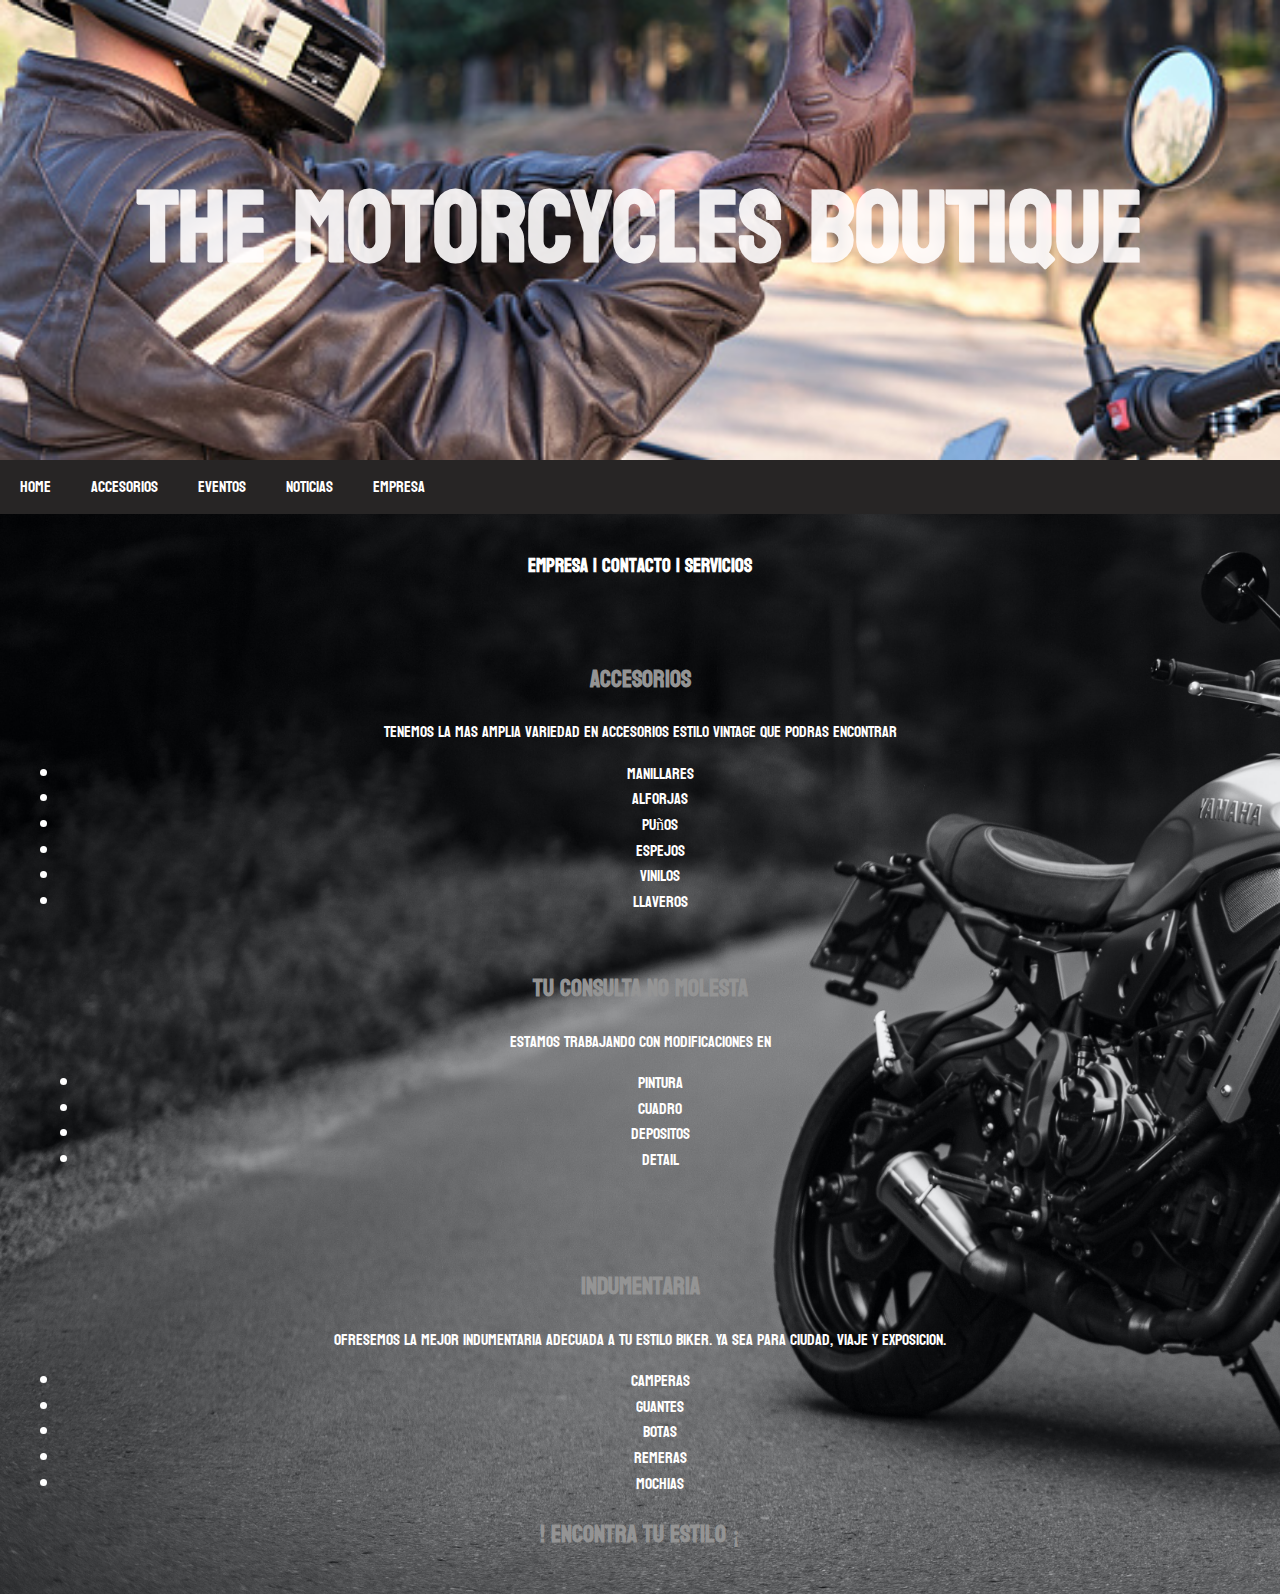
==== index.html @ def6f062 "agregamos nuestro proyecto a repositorio" ====
<!DOCTYPE html>
<html lang="en">
<head>
    <meta charset="UTF-8">
    <meta http-equiv="X-UA-Compatible" content="IE=edge">
    <meta name="viewport" content="width=device-width, initial-scale=1.0">
    <title>TheMotorcyclesBoutique</title>
    <link rel="icon" href="imagenes/moto logo.ico">
    <link rel="stylesheet" href="./estilos/estilos.CSS">
    <link rel="preconnect" href="https://fonts.googleapis.com">
<link rel="preconnect" href="https://fonts.gstatic.com" crossorigin>
<link href="https://fonts.googleapis.com/css2?family=Koulen&display=swap" rel="stylesheet">
</head>
<body>
    
    <header>
        <h1><p style="color:rgba(255, 253, 253, 0.911); font-size:100px">The Motorcycles Boutique</p></h1>
    </header>
        
        <nav class="navigation">
            <a href="index.html">Home</a>
            <a href="./pages/accesorios.html">Accesorios</a>
            <a href="./pages/eventos.html">eventos</a>
            <a href="./pages/noticias.html">Noticias</a>
            <a href="./pages/empresa.html">Empresa</a>
        
        </nav>
        

     <div class="row">
         <aside>
             <h2>Indumentaria</h2>
                <p>Ofresemos la mejor indumentaria adecuada a tu estilo biker.
                    Ya sea para ciudad, viaje y exposicion.
                </p>
                    <ul>
                        <li>Camperas</li>
                        <li>Guantes</li>
                        <li>Botas</li>
                        <li>Remeras</li>
                        <li>Mochias</li>
                    </ul>
                    <h2>! ENCONTRA TU ESTILO ¡</h2>

         </aside>

         <section>
             <h2>Accesorios</h2>
             <p>Tenemos la mas amplia variedad en accesorios estilo VINTAGE que podras encontrar</p>
             <ul>
                 <li>Manillares</li>
                 <li>Alforjas</li>
                 <li>puños</li>
                 <li>espejos</li>
                 <li>vinilos</li>
                 <li>llaveros
                 </li>
             </ul>
             <section>
                <h2>TU CONSULTA NO MOLESTA</h2>
                <P>Estamos trabajando con modificaciones en </P>
                <ul>
                    <li>Pintura</li>
                    <li>Cuadro</li>
                    <li>Depositos</li>
                    <li>Detail</li>

                </ul>
             </section>

             
         </section>

    


    <footer>
                <h3>Empresa | Contacto | Servicios</h3>
    </footer>

            
    
</body>
</html>
---- estilos/estilos.CSS ----
/* Index - Home */
*{

    box-sizing: border-box;}

    body{
        font-family: 'Koulen', cursive;
        margin: 0%;
        padding: 0%;
        background-image: url(../imagenes/henry-dick-96ygTTckk3E-unsplash.jpg);
        background-size: cover;
    }
    

    header{
        padding: 50px;
        background-image: url(../imagenes/ropa\ moto.jpg);
        background-repeat: no-repeat;
        background-position:center;
        background-size: cover;
        color: rgb(48, 43, 43);
        text-align: center;
    }

    nav{
        display: flex;
        flex-direction: row;
        background-color: rgb(39, 37, 37);
        background-position: center;
     }

    nav a {
        color: white;
        padding: 14px 20px;
        text-decoration: none;

     }
     a {
         text-align: center;

     }

     .row {
         display: flex;
         flex-wrap: wrap;
         flex-direction: column-reverse;
         text-align: center;
     }
     h3{
         text-align: center;
     }
     
     aside{
         flex: 30px;
         color: white;
         padding: 20px;

     }
     


     aside h2{
         text-align: center;
     }


     section{
         flex: 70%;
         color: white;
         padding: 20px;
     }
     h2{
         color: rgb(148, 148, 148);
     }
    

footer{
    padding: 20px;
    text-align: center;
    color: white;

}

@media screen and (max-width: 700px) {
    nav, .row{
        flex-direction: column;
    }
}
            /* Accesorios */
*{

    box-sizing: border-box;}

    body{
        font-family: 'Koulen', cursive;
        margin: 0%;
        padding: 0%;
        width: 100%;
        height: 100%;
        color: rgb(221, 221, 221);
        line-height: 1.6;
        background-image: url(../imagenes/henry-dick-96ygTTckk3E-unsplash.jpg);
        background-size: cover;
    }

    .container{
        width: 100%;
        max-width: 1200px;
        height: 430px;
        display: flex;
        flex-wrap: wrap;
        justify-content: center;
        margin: auto;
        
    }

    .container .card{
        width: 330px;
        height: 430px;
        border-radius: 8px;
        box-shadow: 0 2px 2px rgba(0, 0, 0, 0.2);
        overflow: hidden;
        margin: 20px;
        text-align: center;
        transition: all 0.25s;
    }

    .container .card:hover{
        transform: translateY(-15px);
        box-shadow: 0 12px 16px rgba(0, 0, 0, 0.2);
    }

    .container .card img{
        width: 330px;
        height: 220;

    }

    .container .card h4{
        font-weight: 600;

    }

    .container .card p{
        padding: 0 1rem;
        font-size: 16px;
        font-weight: 300;

    }
    
    .container .card a{
        font-weight: 500;
        text-decoration: none;
        color: #3498db;
    }

                      /* Eventos */
    h2 {
        text-align: center;
        text-shadow: rgb(99, 16, 16);
    }

     
    .caja1 {
         background-color: rgb(43, 38, 38);
         width: 800px;
         height: 600px;
         position: relative;
         left: 180px;;
         text-align: center;
         
    }
    .caja1  h3{
        background-color: rgb(0, 0, 0);

    }

     .caja2 {
        background-color: rgb(43, 38, 38);
        width: 900px;
        height: 1000px;
        position: relative;
        left: 180px;
        text-align: center;
    } 
    .caja2 h3{
        background-color: black;
    }
    

    /* Noticias */

    

    .caja1 {
        background-color: rgb(26, 26, 26);
        width: 800px;
        height: 500px;
        text-align: center;
    }

    .caja2 {
        background-color: rgb(27, 26, 26);
        width: 800px;
        height: 400px;
        text-align: left;
    }
    

    
    /* Empresa */

    body p {
        text-align: center;
    }


.container {
    width: 100%;
    height: 100vh;
    display: flex;
    align-items: center;
    justify-content: center;
    flex-direction: column;

    }

h1 {
    color: #333;
    margin-bottom: 60px;
    }    
    
iframe {
    width: 80%;
    height: 300px;    
}    


form {
    text-align: center;
}
.container-redes {
    position: fixed;
    bottom: 20px;
    right: 20px;
    display: flex;
    flex-direction: column;
    justify-content: center;

}

.container-redes img{
    width: 60px;
    padding: 4px;
}

.container-redes a{
    margin-top: 4px;
}
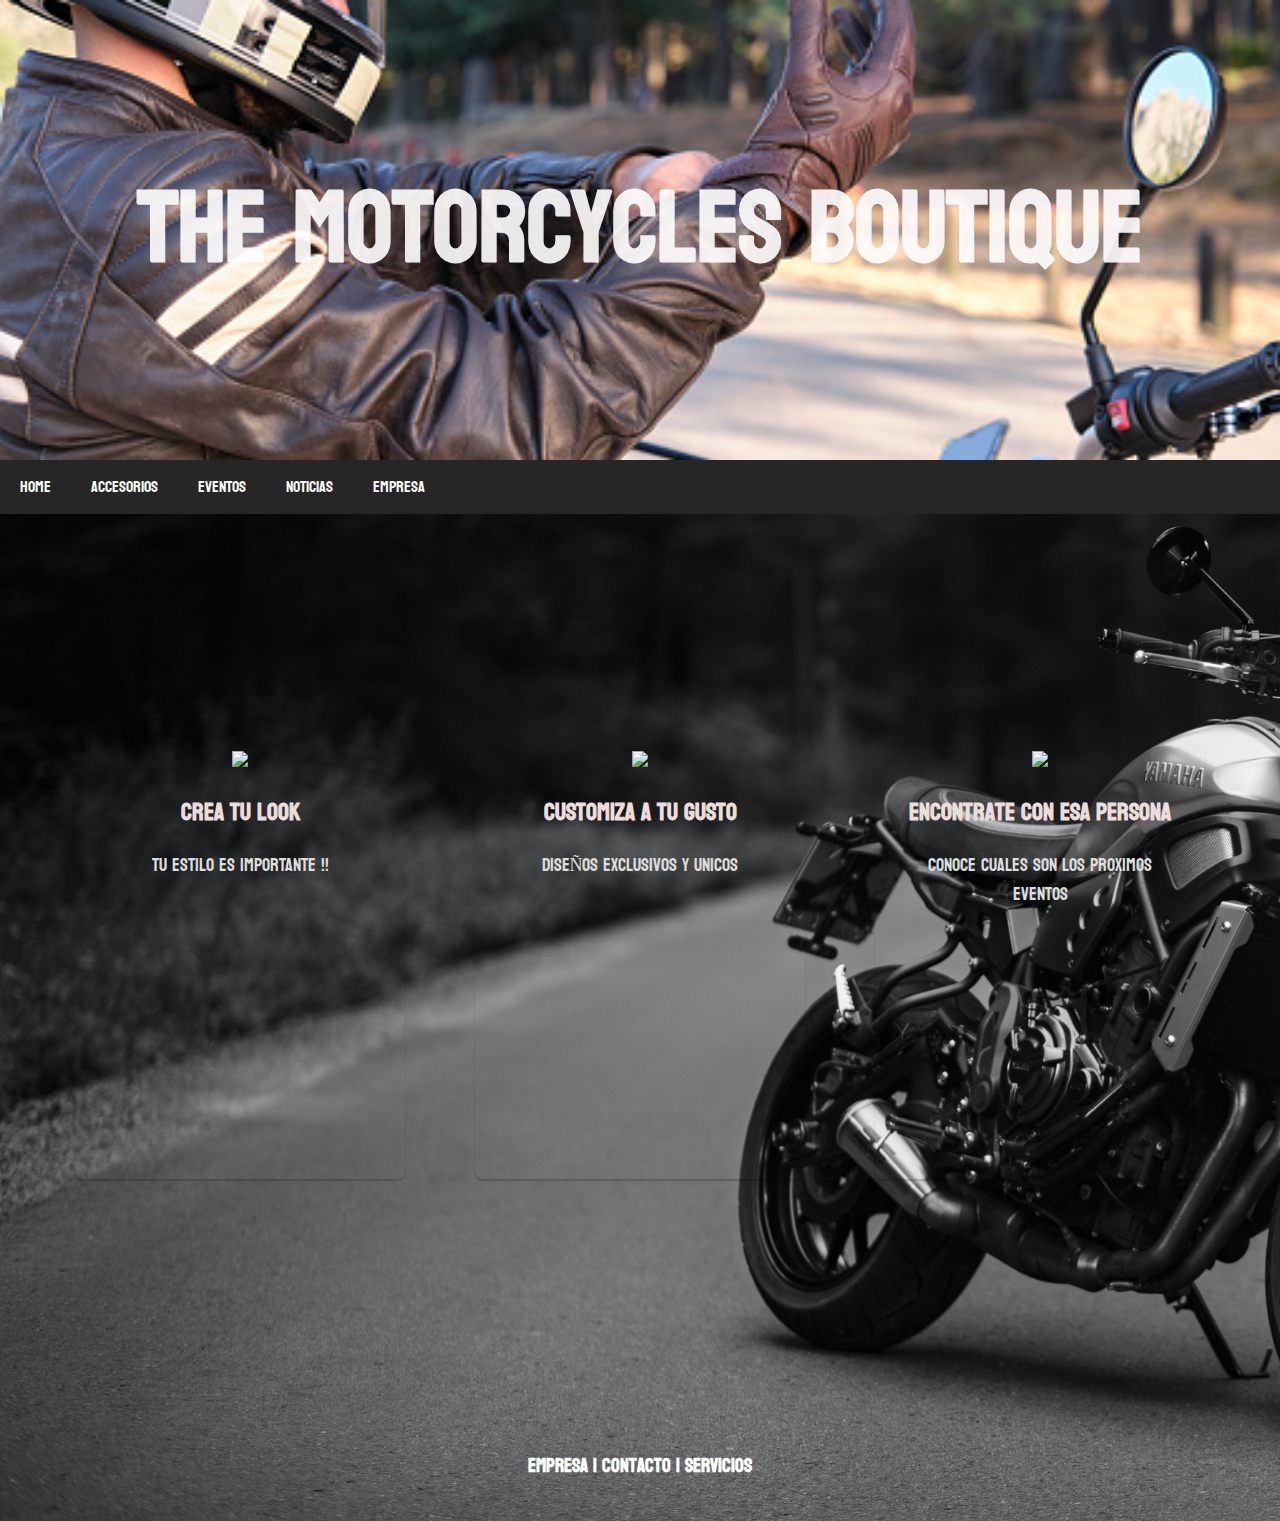
==== commit b35e10cc: "agregamos card en home" ====
--- a/index.html
+++ b/index.html
@@ -26,51 +26,32 @@
         
         </nav>
         
-
-     <div class="row">
-         <aside>
-             <h2>Indumentaria</h2>
-                <p>Ofresemos la mejor indumentaria adecuada a tu estilo biker.
-                    Ya sea para ciudad, viaje y exposicion.
-                </p>
-                    <ul>
-                        <li>Camperas</li>
-                        <li>Guantes</li>
-                        <li>Botas</li>
-                        <li>Remeras</li>
-                        <li>Mochias</li>
-                    </ul>
-                    <h2>! ENCONTRA TU ESTILO ¡</h2>
-
-         </aside>
-
-         <section>
-             <h2>Accesorios</h2>
-             <p>Tenemos la mas amplia variedad en accesorios estilo VINTAGE que podras encontrar</p>
-             <ul>
-                 <li>Manillares</li>
-                 <li>Alforjas</li>
-                 <li>puños</li>
-                 <li>espejos</li>
-                 <li>vinilos</li>
-                 <li>llaveros
-                 </li>
-             </ul>
-             <section>
-                <h2>TU CONSULTA NO MOLESTA</h2>
-                <P>Estamos trabajando con modificaciones en </P>
-                <ul>
-                    <li>Pintura</li>
-                    <li>Cuadro</li>
-                    <li>Depositos</li>
-                    <li>Detail</li>
-
-                </ul>
-             </section>
-
-             
-         </section>
-
+        <div class="container">
+            <div class="card">
+                <img src="../imagenes/ropa look-home.jpg">
+                <h2>Crea tu Look</h2>
+                <p>TU ESTILO ES IMPORTANTE !!</p>
+                <a href="leer mas"></a>
+            </div>
+    
+            <div class="card">
+                <img src="../imagenes/taller-home.jpg">
+                <h2>Customiza a tu gusto</h2>
+                <p>DISEÑOS EXCLUSIVOS Y UNICOS</p>
+                <a href="leer mas"></a>
+            </div>
+    
+            <div class="card">
+                <img src="../imagenes/encuentro only-home.jpg">
+                <h2>Encontrate con esa Persona</h2>
+                <p>CONOCE CUALES SON LOS PROXIMOS EVENTOS</p>
+                <a href="leer mas"></a>
+            </div>
+    
+            
+    
+    
+         </div>   
     
 
 
--- a/estilos/estilos.CSS
+++ b/estilos/estilos.CSS
@@ -70,7 +70,7 @@
          padding: 20px;
      }
      h2{
-         color: rgb(148, 148, 148);
+         color: rgb(236, 221, 221);
      }
     
 
@@ -131,7 +131,7 @@
     }
 
     .container .card img{
-        width: 330px;
+        width: 310px;
         height: 220;
 
     }
@@ -142,14 +142,14 @@
     }
 
     .container .card p{
-        padding: 0 1rem;
-        font-size: 16px;
-        font-weight: 300;
+        padding: 0 2rem;
+        font-size: 18px;
+        font-weight: 200;
 
     }
     
     .container .card a{
-        font-weight: 500;
+        font-weight: 400;
         text-decoration: none;
         color: #3498db;
     }
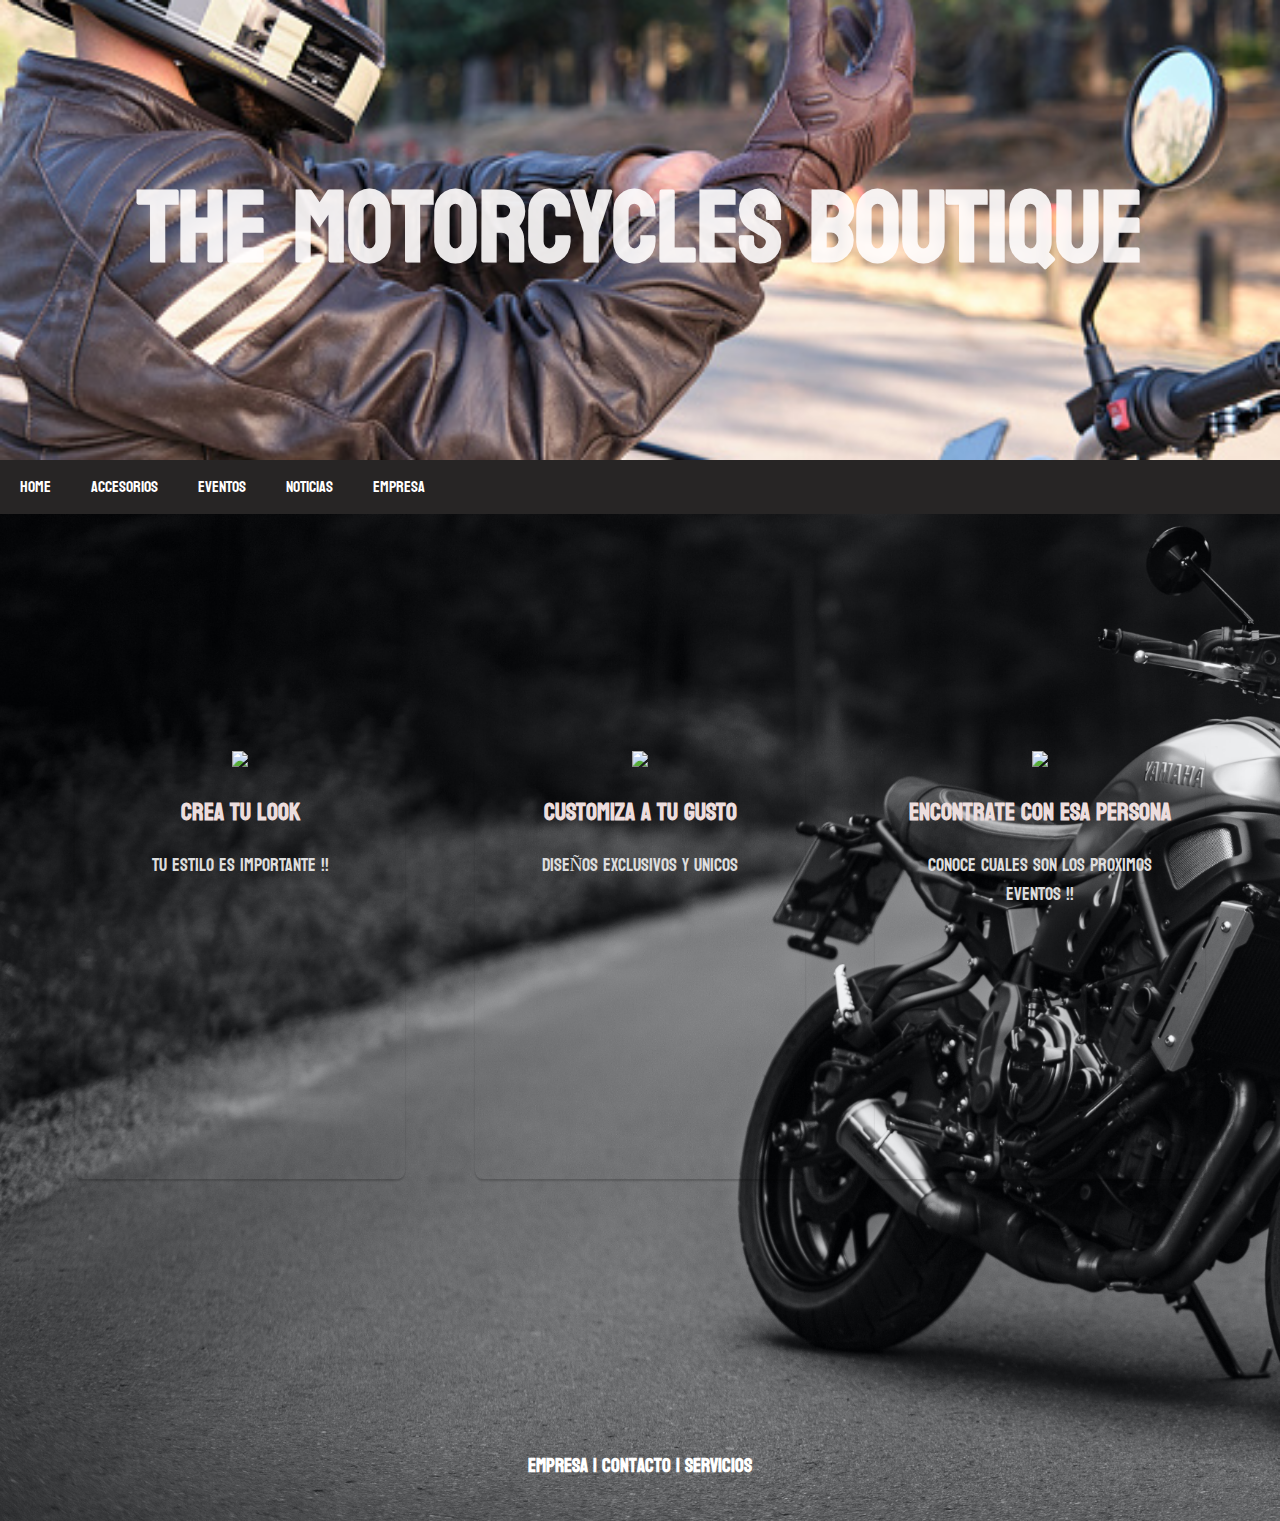
==== commit 48a847c3: "push branch develop" ====
--- a/index.html
+++ b/index.html
@@ -44,7 +44,7 @@
             <div class="card">
                 <img src="../imagenes/encuentro only-home.jpg">
                 <h2>Encontrate con esa Persona</h2>
-                <p>CONOCE CUALES SON LOS PROXIMOS EVENTOS</p>
+                <p>CONOCE CUALES SON LOS PROXIMOS EVENTOS !!</p>
                 <a href="leer mas"></a>
             </div>
     
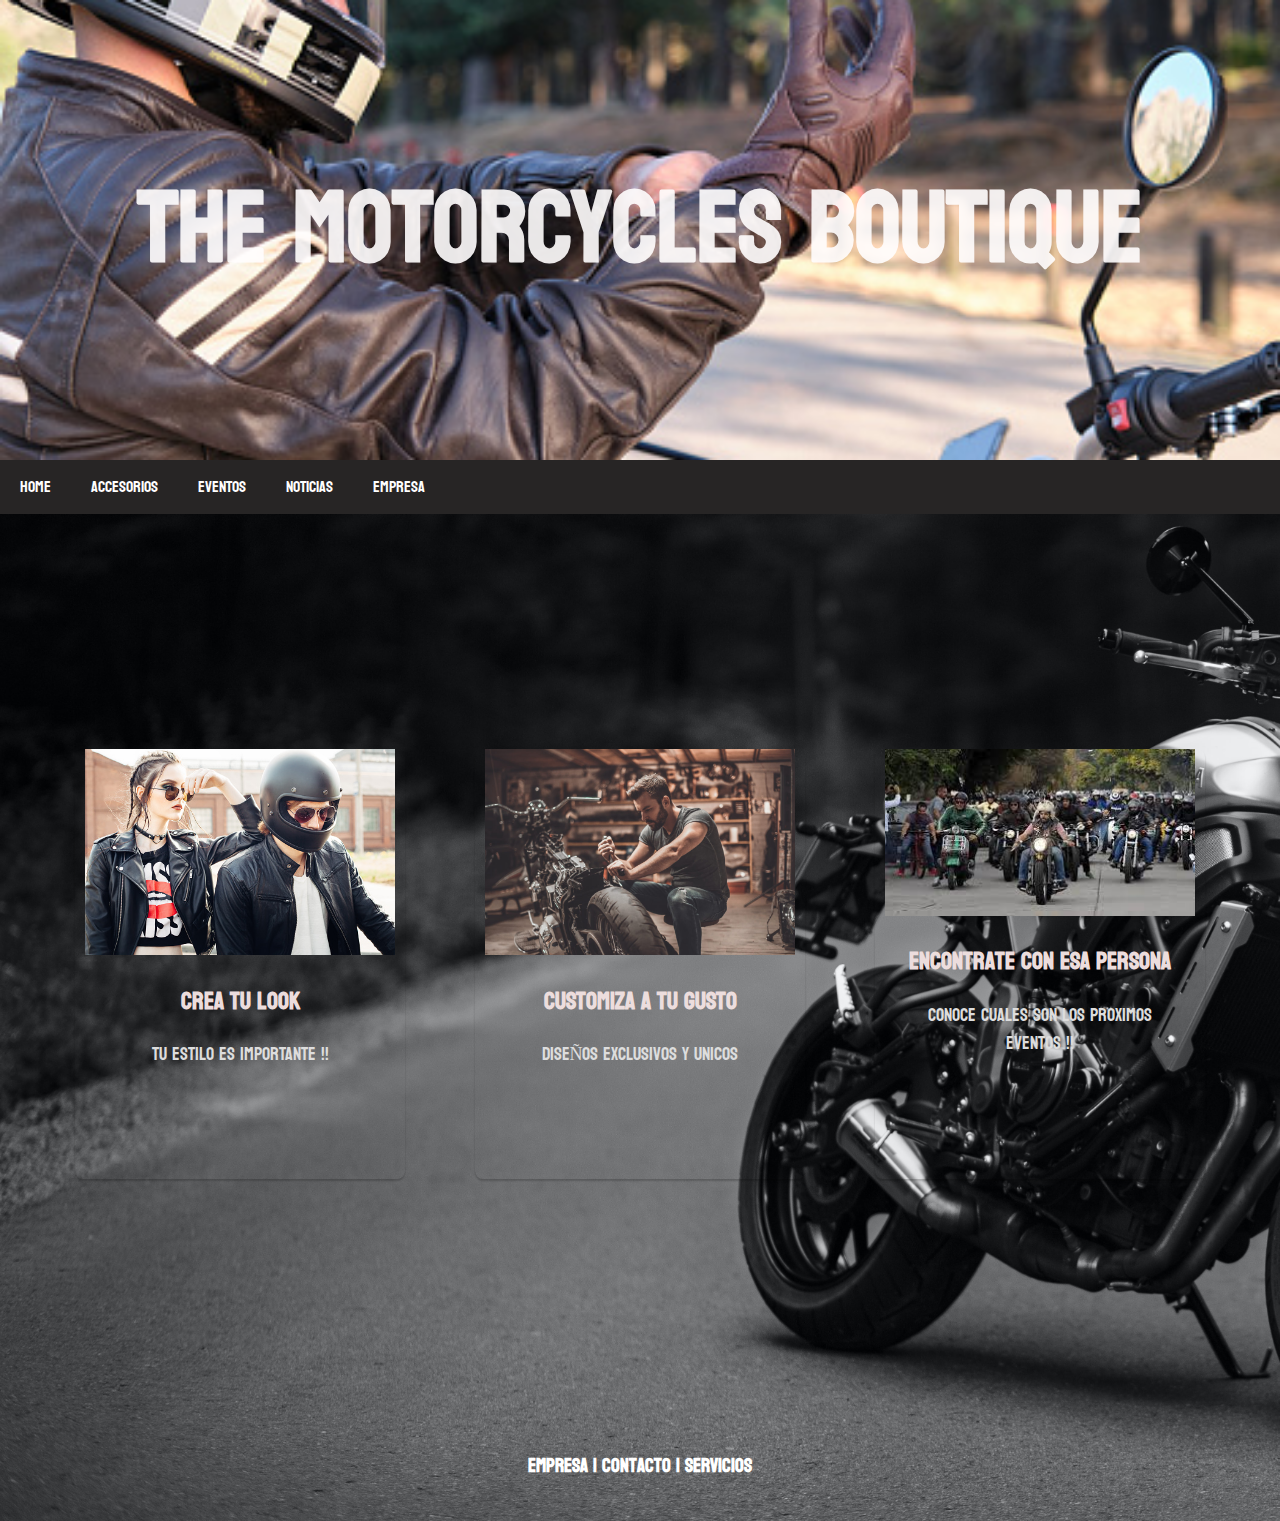
==== commit 3037a7a5: "modificamos ruta de imagenes" ====
--- a/index.html
+++ b/index.html
@@ -28,21 +28,21 @@
         
         <div class="container">
             <div class="card">
-                <img src="../imagenes/ropa look-home.jpg">
+                <img src="./imagenes/ropa look-home.jpg">
                 <h2>Crea tu Look</h2>
                 <p>TU ESTILO ES IMPORTANTE !!</p>
                 <a href="leer mas"></a>
             </div>
     
             <div class="card">
-                <img src="../imagenes/taller-home.jpg">
+                <img src="./imagenes/taller-home.jpg">
                 <h2>Customiza a tu gusto</h2>
                 <p>DISEÑOS EXCLUSIVOS Y UNICOS</p>
                 <a href="leer mas"></a>
             </div>
     
             <div class="card">
-                <img src="../imagenes/encuentro only-home.jpg">
+                <img src="./imagenes/Only Spin.jfif">
                 <h2>Encontrate con esa Persona</h2>
                 <p>CONOCE CUALES SON LOS PROXIMOS EVENTOS !!</p>
                 <a href="leer mas"></a>
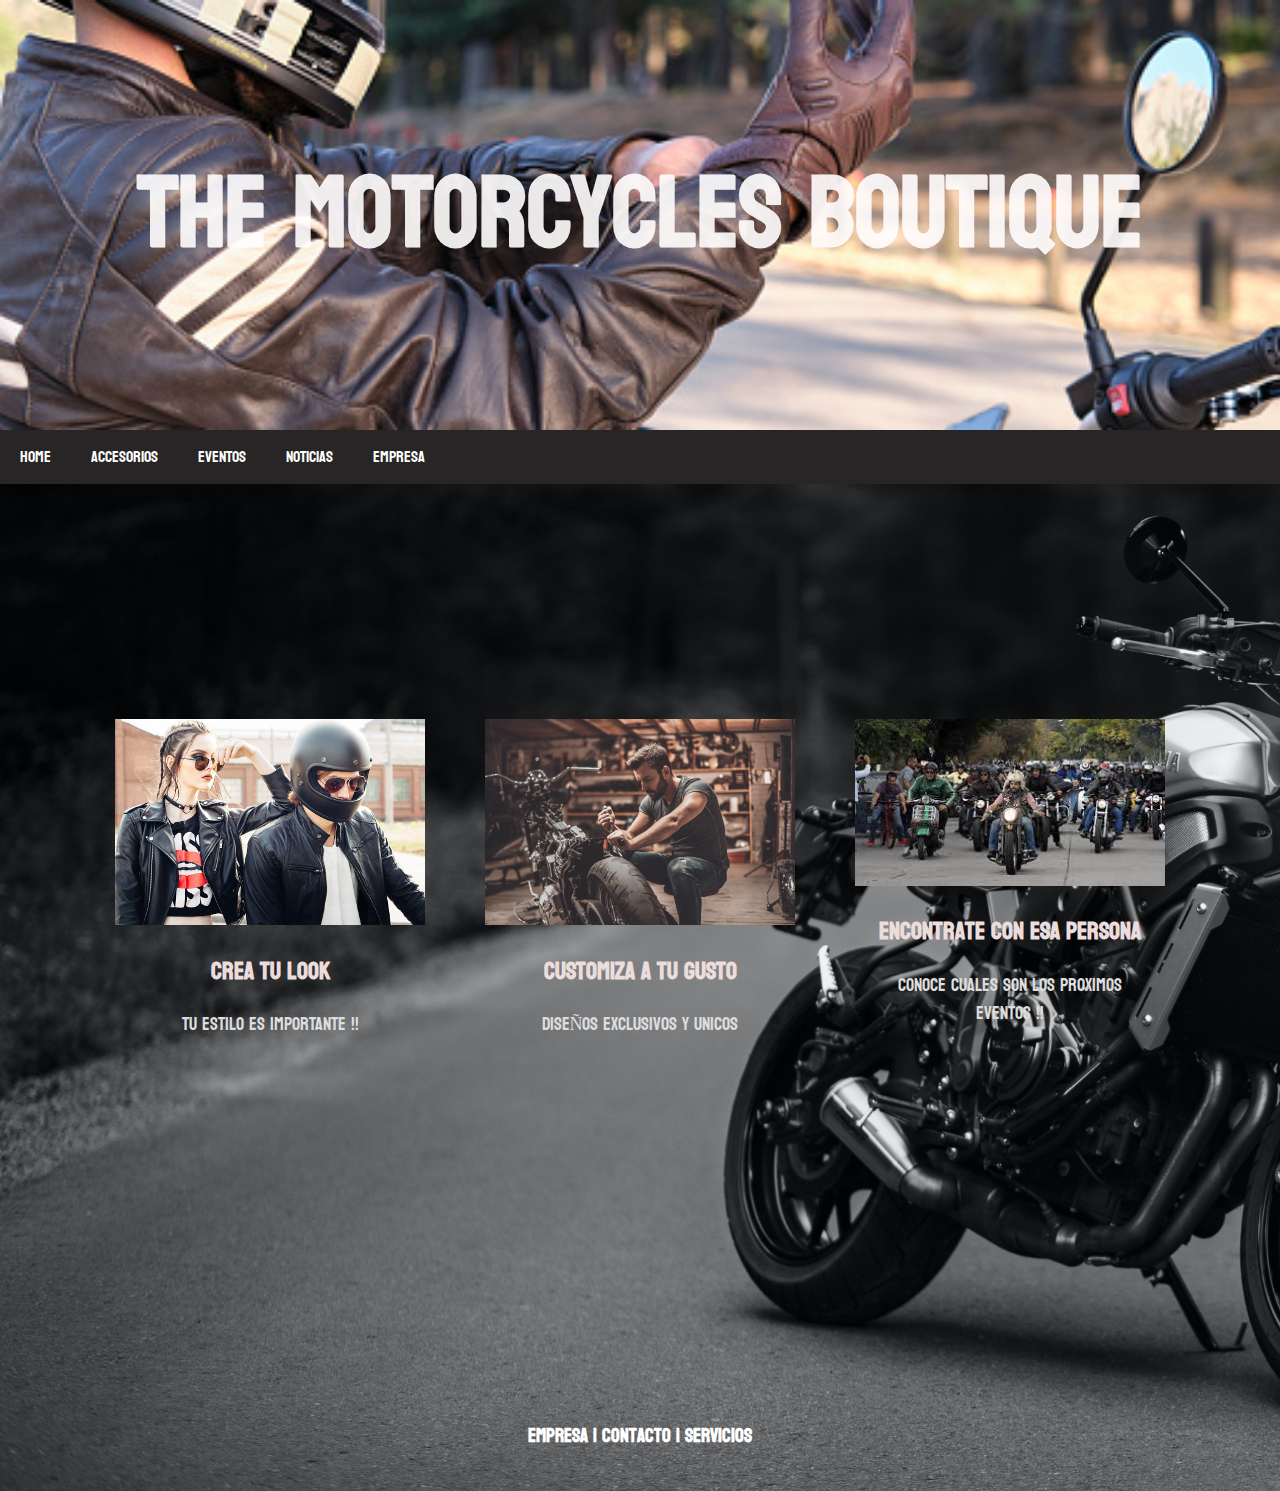
==== commit 8b056a89: "agregamos hover" ====
--- a/index.html
+++ b/index.html
@@ -10,6 +10,7 @@
     <link rel="preconnect" href="https://fonts.googleapis.com">
 <link rel="preconnect" href="https://fonts.gstatic.com" crossorigin>
 <link href="https://fonts.googleapis.com/css2?family=Koulen&display=swap" rel="stylesheet">
+
 </head>
 <body>
     
@@ -28,21 +29,21 @@
         
         <div class="container">
             <div class="card">
-                <img src="./imagenes/ropa look-home.jpg">
+                <img src="./imagenes/ropa look-home.jpg" class="img-fluid" alt="ropa">
                 <h2>Crea tu Look</h2>
                 <p>TU ESTILO ES IMPORTANTE !!</p>
                 <a href="leer mas"></a>
             </div>
     
             <div class="card">
-                <img src="./imagenes/taller-home.jpg">
+                <img src="./imagenes/taller-home.jpg" class="img-fluid" alt="taller">
                 <h2>Customiza a tu gusto</h2>
                 <p>DISEÑOS EXCLUSIVOS Y UNICOS</p>
                 <a href="leer mas"></a>
             </div>
     
             <div class="card">
-                <img src="./imagenes/Only Spin.jfif">
+                <img src="./imagenes/Only Spin.jfif" class="img-fluid" alt="evento">
                 <h2>Encontrate con esa Persona</h2>
                 <p>CONOCE CUALES SON LOS PROXIMOS EVENTOS !!</p>
                 <a href="leer mas"></a>
@@ -61,5 +62,7 @@
 
             
     
+
+
 </body>
 </html>--- a/estilos/estilos.CSS
+++ b/estilos/estilos.CSS
@@ -1,7 +1,6 @@
                                                 /* Index - Home */
 *{
-
-    box-sizing: border-box;}
+box-sizing: border-box;}
 
     body{
         font-family: 'Koulen', cursive;
@@ -13,13 +12,14 @@
     
 
     header{
-        padding: 50px;
+        padding: 35px;
         background-image: url(../imagenes/ropa\ moto.jpg);
         background-repeat: no-repeat;
         background-position:center;
         background-size: cover;
         color: rgb(48, 43, 43);
         text-align: center;
+        flex-wrap: wrap;
     }
 
     nav{
@@ -35,7 +35,8 @@
         text-decoration: none;
 
      }
-     a {
+     a:hover{
+         background-color: rgb(44, 9, 9);
          text-align: center;
 
      }
@@ -81,9 +82,10 @@
 
 }
 
-@media screen and (max-width: 700px) {
-    nav, .row{
+@media (max-width: 500px) {
+    nav, .row, .header{
         flex-direction: column;
+
     }
 }
             /* Accesorios */
@@ -118,16 +120,17 @@
         width: 330px;
         height: 430px;
         border-radius: 8px;
-        box-shadow: 0 2px 2px rgba(0, 0, 0, 0.2);
+        box-shadow: 0 2px 2px rgba(250, 250, 250, 0);
         overflow: hidden;
         margin: 20px;
         text-align: center;
         transition: all 0.25s;
+        cursor: pointer;
     }
 
     .container .card:hover{
         transform: translateY(-15px);
-        box-shadow: 0 12px 16px rgba(0, 0, 0, 0.2);
+        box-shadow: 0 12px 16px rgb(0, 0, 0);
     }
 
     .container .card img{
@@ -138,6 +141,7 @@
 
     .container .card h4{
         font-weight: 600;
+        color: rgb(219, 213, 213);
 
     }
 
@@ -151,8 +155,9 @@
     .container .card a{
         font-weight: 400;
         text-decoration: none;
-        color: #3498db;
-    }
+        color: #ffffff;
+    }
+    
 
                       /* Eventos */
     h2 {
@@ -221,7 +226,6 @@
     display: flex;
     align-items: center;
     justify-content: center;
-    flex-direction: column;
 
     }
 
@@ -257,3 +261,6 @@
 .container-redes a{
     margin-top: 4px;
 }
+
+
+    
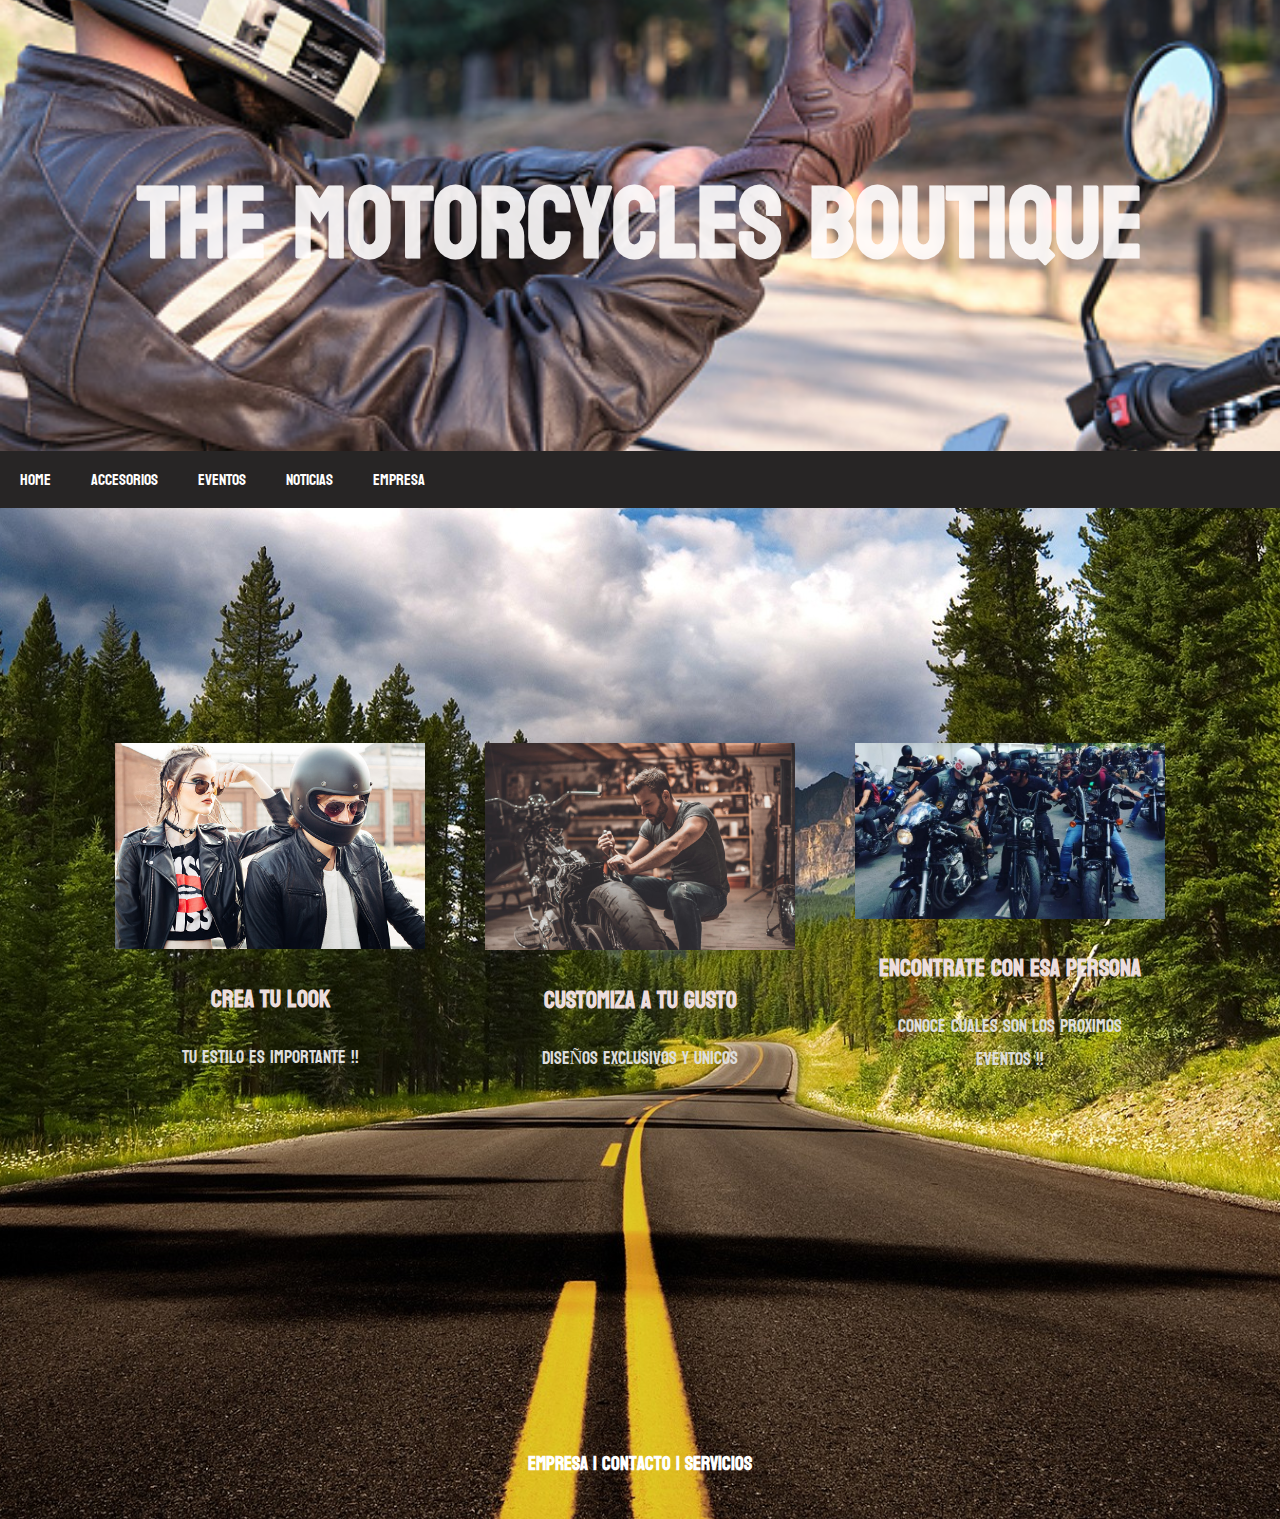
==== commit 09e30c77: "agregue fondo" ====
--- a/index.html
+++ b/index.html
@@ -5,8 +5,10 @@
     <meta http-equiv="X-UA-Compatible" content="IE=edge">
     <meta name="viewport" content="width=device-width, initial-scale=1.0">
     <title>TheMotorcyclesBoutique</title>
-    <link rel="icon" href="imagenes/moto logo.ico">
-    <link rel="stylesheet" href="./estilos/estilos.CSS">
+    <meta name="description" content="Encuentra todo lo que necesitas para noperder tu estilo...">
+    <meta name="keywords" content="custom, estilo, diseño, indumentaria, evento, ruta">
+    <link rel="icon" href="./img/logo ico 7.png">
+    <link rel="stylesheet" href="./css/estilos.CSS">
     <link rel="preconnect" href="https://fonts.googleapis.com">
 <link rel="preconnect" href="https://fonts.gstatic.com" crossorigin>
 <link href="https://fonts.googleapis.com/css2?family=Koulen&display=swap" rel="stylesheet">
@@ -29,21 +31,21 @@
         
         <div class="container">
             <div class="card">
-                <img src="./imagenes/ropa look-home.jpg" class="img-fluid" alt="ropa">
+                <img src="./img/ropa look-home.jpg" class="img-fluid" alt="ropa">
                 <h2>Crea tu Look</h2>
                 <p>TU ESTILO ES IMPORTANTE !!</p>
                 <a href="leer mas"></a>
             </div>
     
             <div class="card">
-                <img src="./imagenes/taller-home.jpg" class="img-fluid" alt="taller">
+                <img src="./img/taller-home.jpg" class="img-fluid" alt="taller">
                 <h2>Customiza a tu gusto</h2>
                 <p>DISEÑOS EXCLUSIVOS Y UNICOS</p>
                 <a href="leer mas"></a>
             </div>
     
             <div class="card">
-                <img src="./imagenes/Only Spin.jfif" class="img-fluid" alt="evento">
+                <img src="./img/Only Spin 1.jpg" class="img-fluid" alt="evento">
                 <h2>Encontrate con esa Persona</h2>
                 <p>CONOCE CUALES SON LOS PROXIMOS EVENTOS !!</p>
                 <a href="leer mas"></a>
--- a/css/estilos.CSS
+++ b/css/estilos.CSS
@@ -0,0 +1,270 @@
+                                                /* Index - Home */
+*{
+box-sizing: border-box;}
+
+    body{
+        font-family: 'Koulen', cursive;
+        margin: 0%;
+        padding: 0%;
+        background-image: url(../img/fondo\ ruta.jpg);
+        background-size: cover;
+        position: relative;
+        
+    }
+    
+
+    header{
+        padding: 35px;
+        background-image: url(../img/ropa\ moto.jpg);
+        background-repeat: no-repeat;
+        background-position:center;
+        background-size: cover;
+        color: rgb(48, 43, 43);
+        text-align: center;
+        flex-wrap: wrap;
+    }
+
+    nav{
+        display: flex;
+        flex-direction: row;
+        background-color: rgb(39, 37, 37);
+        background-position: center;
+     }
+
+    nav a {
+        color: white;
+        padding: 14px 20px;
+        text-decoration: none;
+
+     }
+     a:hover{
+         background-color: rgb(44, 9, 9);
+         text-align: center;
+
+     }
+
+     .row {
+         display: flex;
+         flex-wrap: wrap;
+         flex-direction: column-reverse;
+         text-align: center;
+     }
+     h3{
+         text-align: center;
+     }
+     
+     aside{
+         flex: 30px;
+         color: white;
+         padding: 20px;
+
+     }
+     
+
+
+     aside h2{
+         text-align: center;
+     }
+
+
+     section{
+         flex: 70%;
+         color: white;
+         padding: 20px;
+     }
+     h2{
+         color: rgb(236, 221, 221);
+     }
+    
+
+footer{
+    padding: 20px;
+    text-align: center;
+    color: white;
+
+}
+
+@media (max-width: 500px) {
+    nav, .row, .header{
+        flex-direction: column;
+
+    }
+}
+            /* Accesorios */
+*{
+
+    box-sizing: border-box;}
+
+    body{
+        font-family: 'Koulen', cursive;
+        margin: 0%;
+        padding: 0%;
+        width: 100%;
+        color: rgb(221, 221, 221);
+        line-height: 1.;
+        background-image: url(../img/fondo\ ruta.jpg);
+        background-size: cover;
+        background-position: center;
+    }
+
+    .container{
+        width: 100%;
+        max-width: 1200px;
+        height: 430px;
+        display: flex;
+        flex-wrap: wrap;
+        justify-content: center;
+        margin: auto;
+        
+    }
+
+    .container .card{
+        width: 330px;
+        height: 430px;
+        border-radius: 8px;
+        box-shadow: 0 2px 2px rgba(250, 250, 250, 0);
+        overflow: hidden;
+        margin: 20px;
+        text-align: center;
+        transition: all 0.25s;
+        cursor: pointer;
+    }
+
+    .container .card:hover{
+        transform: translateY(-15px);
+        box-shadow: 0 12px 16px rgb(0, 0, 0);
+    }
+
+    .container .card img{
+        width: 310px;
+        height: 220;
+
+    }
+
+    .container .card h4{
+        font-weight: 600;
+        color: rgb(219, 213, 213);
+
+    }
+
+    .container .card p{
+        padding: 0 2rem;
+        font-size: 18px;
+        font-weight: 200;
+
+    }
+    
+    .container .card a{
+        font-weight: 400;
+        text-decoration: none;
+        color: #ffffff;
+    }
+    
+
+                      /* Eventos */
+    h2 {
+        text-align: center;
+        text-shadow: rgb(99, 16, 16);
+    }
+
+     
+    .caja1 {
+         background-color: rgb(43, 38, 38);
+         width: 800px;
+         height: 600px;
+         position: relative;
+         left: 180px;;
+         text-align: center;
+         max-width: none;
+         
+    }
+    .caja1  h3{
+        background-color: rgb(0, 0, 0);
+
+    }
+
+     .caja2 {
+        background-color: rgb(43, 38, 38);
+        width: 900px;
+        height: 1000px;
+        position: relative;
+        left: 180px;
+        text-align: center;
+        
+    } 
+    .caja2 h3{
+        background-color: black;
+    }
+    
+
+    /* Noticias */
+
+    
+
+    .caja1 {
+        background-color: rgb(26, 26, 26);
+        width: 800px;
+        height: 500px;
+        text-align: center;
+    }
+
+    .caja2 {
+        background-color: rgb(27, 26, 26);
+        width: 800px;
+        height: 500px;
+        text-align: left;
+    }
+    
+
+    
+    /* Empresa */
+
+    body p {
+        text-align: center;
+    }
+
+
+.container {
+    width: 100%;
+    height: 100vh;
+    display: flex;
+    align-items: center;
+    justify-content: center;
+
+    }
+
+h1 {
+    color: #333;
+    margin-bottom: 60px;
+    }    
+    
+iframe {
+    width: 80%;
+    height: 300px;    
+}    
+
+
+form {
+    text-align: center;
+}
+.container-redes {
+    position: fixed;
+    bottom: 20px;
+    right: 20px;
+    display: flex;
+    flex-direction: column;
+    justify-content: center;
+
+}
+
+.container-redes img{
+    width: 60px;
+    padding: 4px;
+}
+
+.container-redes a{
+    margin-top: 4px;
+}
+
+
+    
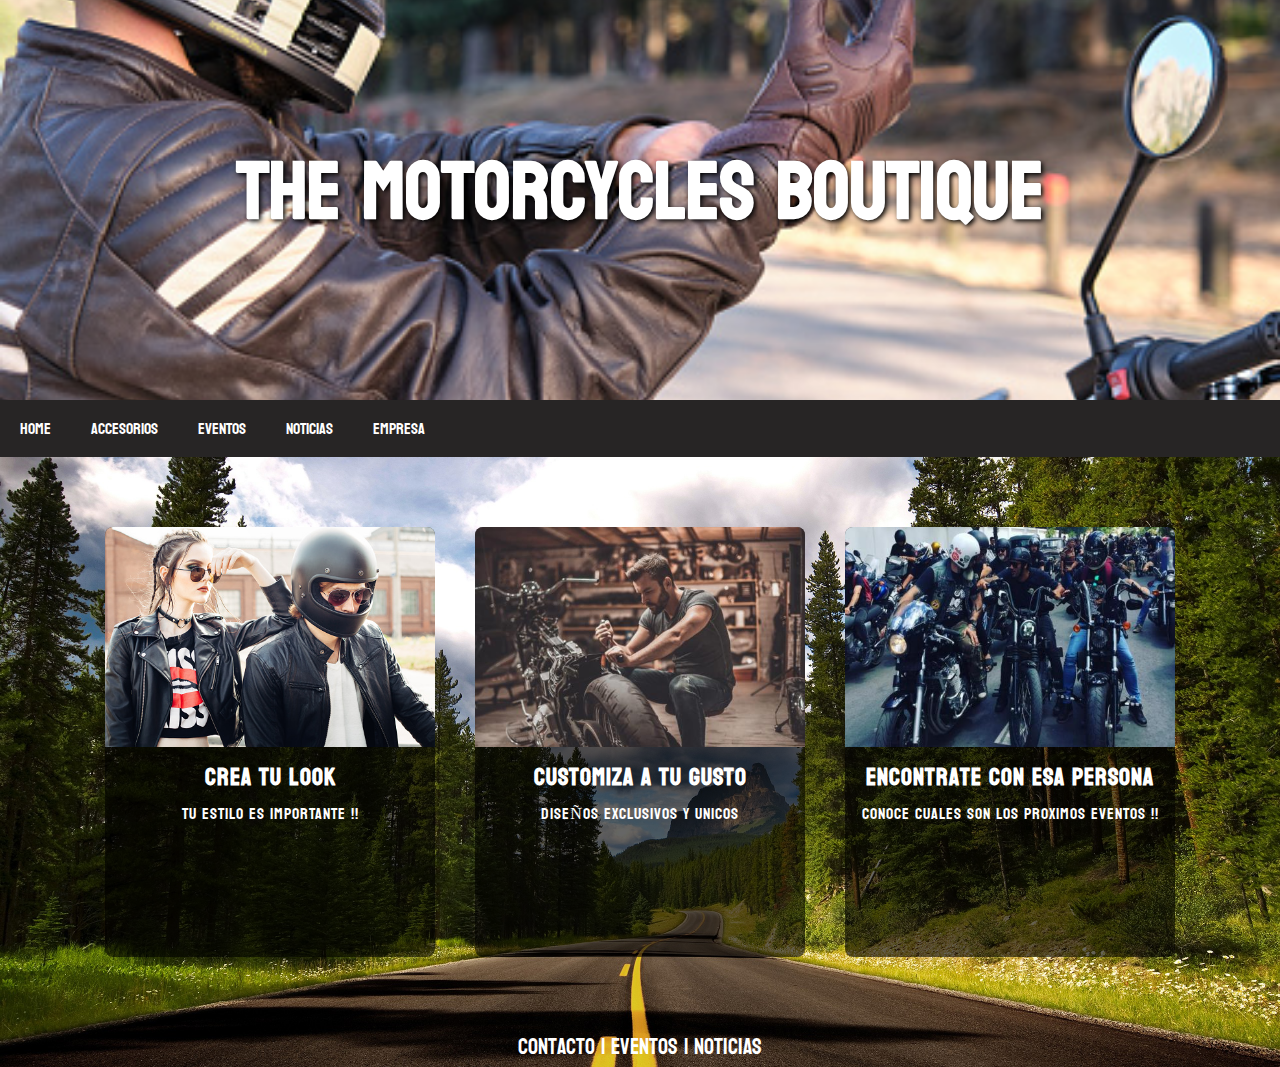
==== commit 4fea2860: "trabajamos en responsive" ====
--- a/index.html
+++ b/index.html
@@ -1,24 +1,24 @@
 <!DOCTYPE html>
 <html lang="en">
-<head>
-    <meta charset="UTF-8">
-    <meta http-equiv="X-UA-Compatible" content="IE=edge">
-    <meta name="viewport" content="width=device-width, initial-scale=1.0">
-    <title>TheMotorcyclesBoutique</title>
-    <meta name="description" content="Encuentra todo lo que necesitas para noperder tu estilo...">
-    <meta name="keywords" content="custom, estilo, diseño, indumentaria, evento, ruta">
-    <link rel="icon" href="./img/logo ico 7.png">
-    <link rel="stylesheet" href="./css/estilos.CSS">
-    <link rel="preconnect" href="https://fonts.googleapis.com">
-<link rel="preconnect" href="https://fonts.gstatic.com" crossorigin>
-<link href="https://fonts.googleapis.com/css2?family=Koulen&display=swap" rel="stylesheet">
+    <head>
+        <meta charset="UTF-8">
+        <meta http-equiv="X-UA-Compatible" content="IE=edge">
+        <meta name="viewport" content="width=device-width, initial-scale=1.0">
+        <title>TheMotorcyclesBoutique</title>
+        <meta name="description" content="Encuentra todo lo que necesitas para noperder tu estilo...">
+        <meta name="keywords" content="custom, estilo, diseño, indumentaria, evento, ruta">
+        <link rel="icon" href="./img/logo ico 7.png">
+        <link rel="stylesheet" href="./css/estilos.CSS">
+        <link rel="preconnect" href="https://fonts.googleapis.com">
+        <link rel="preconnect" href="https://fonts.gstatic.com" crossorigin>
+        <link href="https://fonts.googleapis.com/css2?family=Koulen&display=swap" rel="stylesheet">
+    </head>
 
-</head>
-<body>
+    <body>
     
-    <header>
-        <h1><p style="color:rgba(255, 253, 253, 0.911); font-size:100px">The Motorcycles Boutique</p></h1>
-    </header>
+        <header>
+            <h1>The Motorcycles Boutique</h1>
+        </header>
         
         <nav class="navigation">
             <a href="index.html">Home</a>
@@ -26,45 +26,42 @@
             <a href="./pages/eventos.html">eventos</a>
             <a href="./pages/noticias.html">Noticias</a>
             <a href="./pages/empresa.html">Empresa</a>
-        
         </nav>
-        
-        <div class="container">
-            <div class="card">
-                <img src="./img/ropa look-home.jpg" class="img-fluid" alt="ropa">
-                <h2>Crea tu Look</h2>
-                <p>TU ESTILO ES IMPORTANTE !!</p>
-                <a href="leer mas"></a>
+
+        <div class="fondoRuta">
+     
+            <div class="container">
+                <div class="container-card">
+                    <img src="./img/ropa look-home.jpg" class="img-fluid" alt="ropa">
+                    <h2>Crea tu Look</h2>
+                    <p>TU ESTILO ES IMPORTANTE !!</p>
+                    <a href="leer mas"></a>
+                </div>
+    
+                <div class="container-card">
+                    <img src="./img/taller-home.jpg" class="img-fluid" alt="taller">
+                    <h2>Customiza a tu gusto</h2>
+                    <p>DISEÑOS EXCLUSIVOS Y UNICOS</p>
+                    <a href="leer mas"></a>
+                </div>
+    
+                <div class="container-card">
+                    <img src="./img/Only Spin 1.jpg" class="img-fluid" alt="evento">
+                    <h2>Encontrate con esa Persona</h2>
+                    <p>CONOCE CUALES SON LOS PROXIMOS EVENTOS !!</p>
+                    <a href="leer mas"></a>
+                </div>
             </div>
-    
-            <div class="card">
-                <img src="./img/taller-home.jpg" class="img-fluid" alt="taller">
-                <h2>Customiza a tu gusto</h2>
-                <p>DISEÑOS EXCLUSIVOS Y UNICOS</p>
-                <a href="leer mas"></a>
-            </div>
-    
-            <div class="card">
-                <img src="./img/Only Spin 1.jpg" class="img-fluid" alt="evento">
-                <h2>Encontrate con esa Persona</h2>
-                <p>CONOCE CUALES SON LOS PROXIMOS EVENTOS !!</p>
-                <a href="leer mas"></a>
-            </div>
-    
-            
-    
-    
-         </div>   
-    
 
+            <footer>
+                <div class="footer-container">
+                    <a href="pages/empresa.html">Contacto |</a>
+                    <a href="pages/eventos.html">Eventos |</a>
+                    <a href="pages/noticias.html">Noticias</a>
+                </div>
+            </footer>
 
-    <footer>
-                <h3>Empresa | Contacto | Servicios</h3>
-    </footer>
-
-            
-    
-
-
-</body>
+        </div>
+     
+    </body>
 </html>--- a/css/estilos.CSS
+++ b/css/estilos.CSS
@@ -1,270 +1,249 @@
-                                                /* Index - Home */
-*{
-box-sizing: border-box;}
-
-    body{
-        font-family: 'Koulen', cursive;
-        margin: 0%;
-        padding: 0%;
-        background-image: url(../img/fondo\ ruta.jpg);
-        background-size: cover;
-        position: relative;
-        
-    }
-    
-
-    header{
-        padding: 35px;
-        background-image: url(../img/ropa\ moto.jpg);
-        background-repeat: no-repeat;
-        background-position:center;
-        background-size: cover;
-        color: rgb(48, 43, 43);
-        text-align: center;
-        flex-wrap: wrap;
-    }
-
-    nav{
-        display: flex;
-        flex-direction: row;
-        background-color: rgb(39, 37, 37);
-        background-position: center;
-     }
-
-    nav a {
-        color: white;
-        padding: 14px 20px;
-        text-decoration: none;
-
-     }
-     a:hover{
-         background-color: rgb(44, 9, 9);
-         text-align: center;
-
-     }
-
-     .row {
-         display: flex;
-         flex-wrap: wrap;
-         flex-direction: column-reverse;
-         text-align: center;
-     }
-     h3{
-         text-align: center;
-     }
-     
-     aside{
-         flex: 30px;
-         color: white;
-         padding: 20px;
-
-     }
-     
-
-
-     aside h2{
-         text-align: center;
-     }
-
-
-     section{
-         flex: 70%;
-         color: white;
-         padding: 20px;
-     }
-     h2{
-         color: rgb(236, 221, 221);
-     }
-    
-
-footer{
+ /* Estilos Generales */                                           /* Index - Home */
+ * {
+    padding: 0;
+    margin: 0;
+    box-sizing: border-box; 
+    font-family: 'Koulen', cursive;
+}
+
+html {
+    height: 100%;  
+}
+
+/* Imagen con titulo  de cada pagina*/
+header{
+    padding-top: 120px; 
+    background-image: url(../img/ropa\ moto.jpg);
+    background-repeat: no-repeat;
+    background-position:center;
+    background-size: cover;
+    color: rgb(48, 43, 43);
+    text-align: center;
+    width: 100vw;
+    height: 400px;
+}
+
+h1 {
+    color: #fff;
+    font-size: 5em;
+    text-shadow: 2px 2px 5px black;
+}
+
+/* Barra navegacion */
+.navigation {
+    display: flex;
+    flex-direction: row;
+    background-color: rgb(39, 37, 37);
+    background-position: center;
+ }
+
+ .navigation a {
+    color: #fff;
+    padding: 14px 20px;
+    text-decoration: none;
+ }
+
+ .navigation a:hover {
+    background-color: rgb(44, 9, 9);
+ }
+
+ /* Fondo contenido paginas */
+ .fondoRuta {
+    background-image: url(../img/fondo\ ruta.jpg);
+    background-size: cover;
+    position: relative; 
+    background-position: center center;
+    background-repeat: no-repeat;
+ }
+
+ /* Pagina Home y Accesorios*/
+ .container {
+    display: flex;
+    width: 100%;
+    max-width: 1200px;
+    height: 100%;
+    display: flex;
+    flex-wrap: wrap;
+    justify-content: center;
+    margin: auto;
+    padding-top: 50px;
+    padding-bottom: 50px;
+ }
+
+ .container-card{
+    width: 330px;
+    height: 430px;
+    border-radius: 8px;
+    box-shadow: 0 2px 2px rgba(250, 250, 250, 0);
+    overflow: hidden;
+    margin: 20px;
+    text-align: center;
+    transition: all 0.25s; 
+    background-color: rgba(0,0,0,.6);
+}
+
+.container-card:hover{
+    transform: translateY(-15px);
+    box-shadow: 0 12px 16px rgb(0, 0, 0);
+}
+
+.container-card img{
+    width: 330px;
+    height: 220px;
+}
+
+.container .container-card h2, .container .container-card p {
+    color: #fff;
+    letter-spacing: 1px;
+}
+
+/* Pagina Eventos */
+
+.tituloSobreBlanco {
+    text-align: center;
+    color: black;
+    text-shadow: 2px 2px 5px rgb(99, 16, 16);
+    font-size: 1.7em;
+    letter-spacing: 1px;
+    padding: 30px 0;
+}
+
+.caja1, .caja2 {
+    background-color: rgb(43, 38, 38);
+    margin-left: 15%;
+    margin-right: 15%;
+    padding: 40px 10px;
+    height: max-content;
+    position: relative;
+    text-align: center;
+    max-width: none;
+}
+
+.caja2{
+    margin-top: 5%;
+    margin-bottom: 10%;
+}
+
+.textoVideo {
+    color: #fff;
+    width: 100%;
+}
+
+.fondoNegro {
+    background: black;
+    padding: 5px;
+    letter-spacing: 1px;
+}
+
+.textoVideo p {
+    padding: 20px 5px;
+}
+
+/* Noticias */
+
+.caja1.noticias, .caja2.noticias {
+    height: max-content;
+}
+
+.container-img img {
+    width: 70%;
+    height: auto;
+}
+
+.container-texto-img {
+    color: #fff;
+    width: 100%;
+    padding: 20px 5px;
+}
+
+.tituloSobreBlanco.dos {
+    margin-top: 0;
+    margin-bottom: 0; 
+    padding-top: 60px;
+    padding-bottom: 0;
+}
+
+
+/* Pagina Empresa */
+
+.container-texto {
+    text-align: center;
+    padding: 20px 10px;
+}
+
+.container-ubicacion {
+    margin: 2% 10%;
+}
+
+.container-ubicacion h3 {
+    text-align: center;
+    padding: 5%;
+}
+
+.container-form {
+    background-color: rgba(0,0,0,.6);
+    margin: 5% 25%;
+}
+
+form {
     padding: 20px;
-    text-align: center;
-    color: white;
-
-}
-
-@media (max-width: 500px) {
-    nav, .row, .header{
-        flex-direction: column;
-
-    }
-}
-            /* Accesorios */
-*{
-
-    box-sizing: border-box;}
-
-    body{
-        font-family: 'Koulen', cursive;
-        margin: 0%;
-        padding: 0%;
-        width: 100%;
-        color: rgb(221, 221, 221);
-        line-height: 1.;
-        background-image: url(../img/fondo\ ruta.jpg);
-        background-size: cover;
-        background-position: center;
-    }
-
-    .container{
-        width: 100%;
-        max-width: 1200px;
-        height: 430px;
-        display: flex;
-        flex-wrap: wrap;
-        justify-content: center;
-        margin: auto;
-        
-    }
-
-    .container .card{
-        width: 330px;
-        height: 430px;
-        border-radius: 8px;
-        box-shadow: 0 2px 2px rgba(250, 250, 250, 0);
-        overflow: hidden;
-        margin: 20px;
-        text-align: center;
-        transition: all 0.25s;
-        cursor: pointer;
-    }
-
-    .container .card:hover{
-        transform: translateY(-15px);
-        box-shadow: 0 12px 16px rgb(0, 0, 0);
-    }
-
-    .container .card img{
-        width: 310px;
-        height: 220;
-
-    }
-
-    .container .card h4{
-        font-weight: 600;
-        color: rgb(219, 213, 213);
-
-    }
-
-    .container .card p{
-        padding: 0 2rem;
-        font-size: 18px;
-        font-weight: 200;
-
-    }
-    
-    .container .card a{
-        font-weight: 400;
-        text-decoration: none;
-        color: #ffffff;
-    }
-    
-
-                      /* Eventos */
-    h2 {
-        text-align: center;
-        text-shadow: rgb(99, 16, 16);
-    }
-
-     
-    .caja1 {
-         background-color: rgb(43, 38, 38);
-         width: 800px;
-         height: 600px;
-         position: relative;
-         left: 180px;;
-         text-align: center;
-         max-width: none;
+}
+
+.container-form label{
+    color: #fff;
+    padding: 30px 5px;
+}
+
+#nombre, #email, #pass, #comentarios {
+    width: 100%;
+    padding: 5px 10px;
+    background-color:  rgba(255,255,255,.8); 
+    border: none;
+}
+
+
+/* Footer */
+
+.footer-container {
+    text-align: center;
+    font-size: 1.4em;
+}
+
+.footer-container a{
+    text-decoration: none;
+    color: #fff;
+}
+
+
+/* Responsive */
+
+@media (max-width: 768px) {
+.navigation, .header{
+    flex-direction: column;
+}
+
+.navigation a {
+    text-align: center;
+}
+
+h1 {
+    font-size: 3.2em;
+    padding-top: 10px ;
+}
+
+.caja1, .caja2 {
+    margin-left: 5%;
+    margin-right: 5%;
+}
+
+.container-ubicacion {
+    margin: 2% 5%;
+}
+
+.container-form {
+    margin: 2% 5%;
+}
          
-    }
-    .caja1  h3{
-        background-color: rgb(0, 0, 0);
-
-    }
-
-     .caja2 {
-        background-color: rgb(43, 38, 38);
-        width: 900px;
-        height: 1000px;
-        position: relative;
-        left: 180px;
-        text-align: center;
-        
-    } 
-    .caja2 h3{
-        background-color: black;
-    }
-    
-
-    /* Noticias */
-
-    
-
-    .caja1 {
-        background-color: rgb(26, 26, 26);
-        width: 800px;
-        height: 500px;
-        text-align: center;
-    }
-
-    .caja2 {
-        background-color: rgb(27, 26, 26);
-        width: 800px;
-        height: 500px;
-        text-align: left;
-    }
-    
-
-    
-    /* Empresa */
-
-    body p {
-        text-align: center;
-    }
-
-
-.container {
-    width: 100%;
-    height: 100vh;
-    display: flex;
-    align-items: center;
-    justify-content: center;
-
-    }
-
-h1 {
-    color: #333;
-    margin-bottom: 60px;
-    }    
-    
-iframe {
-    width: 80%;
-    height: 300px;    
-}    
-
-
-form {
-    text-align: center;
-}
-.container-redes {
-    position: fixed;
-    bottom: 20px;
-    right: 20px;
-    display: flex;
-    flex-direction: column;
-    justify-content: center;
-
-}
-
-.container-redes img{
-    width: 60px;
-    padding: 4px;
-}
-
-.container-redes a{
-    margin-top: 4px;
-}
-
-
-    
+}
+ 
+
